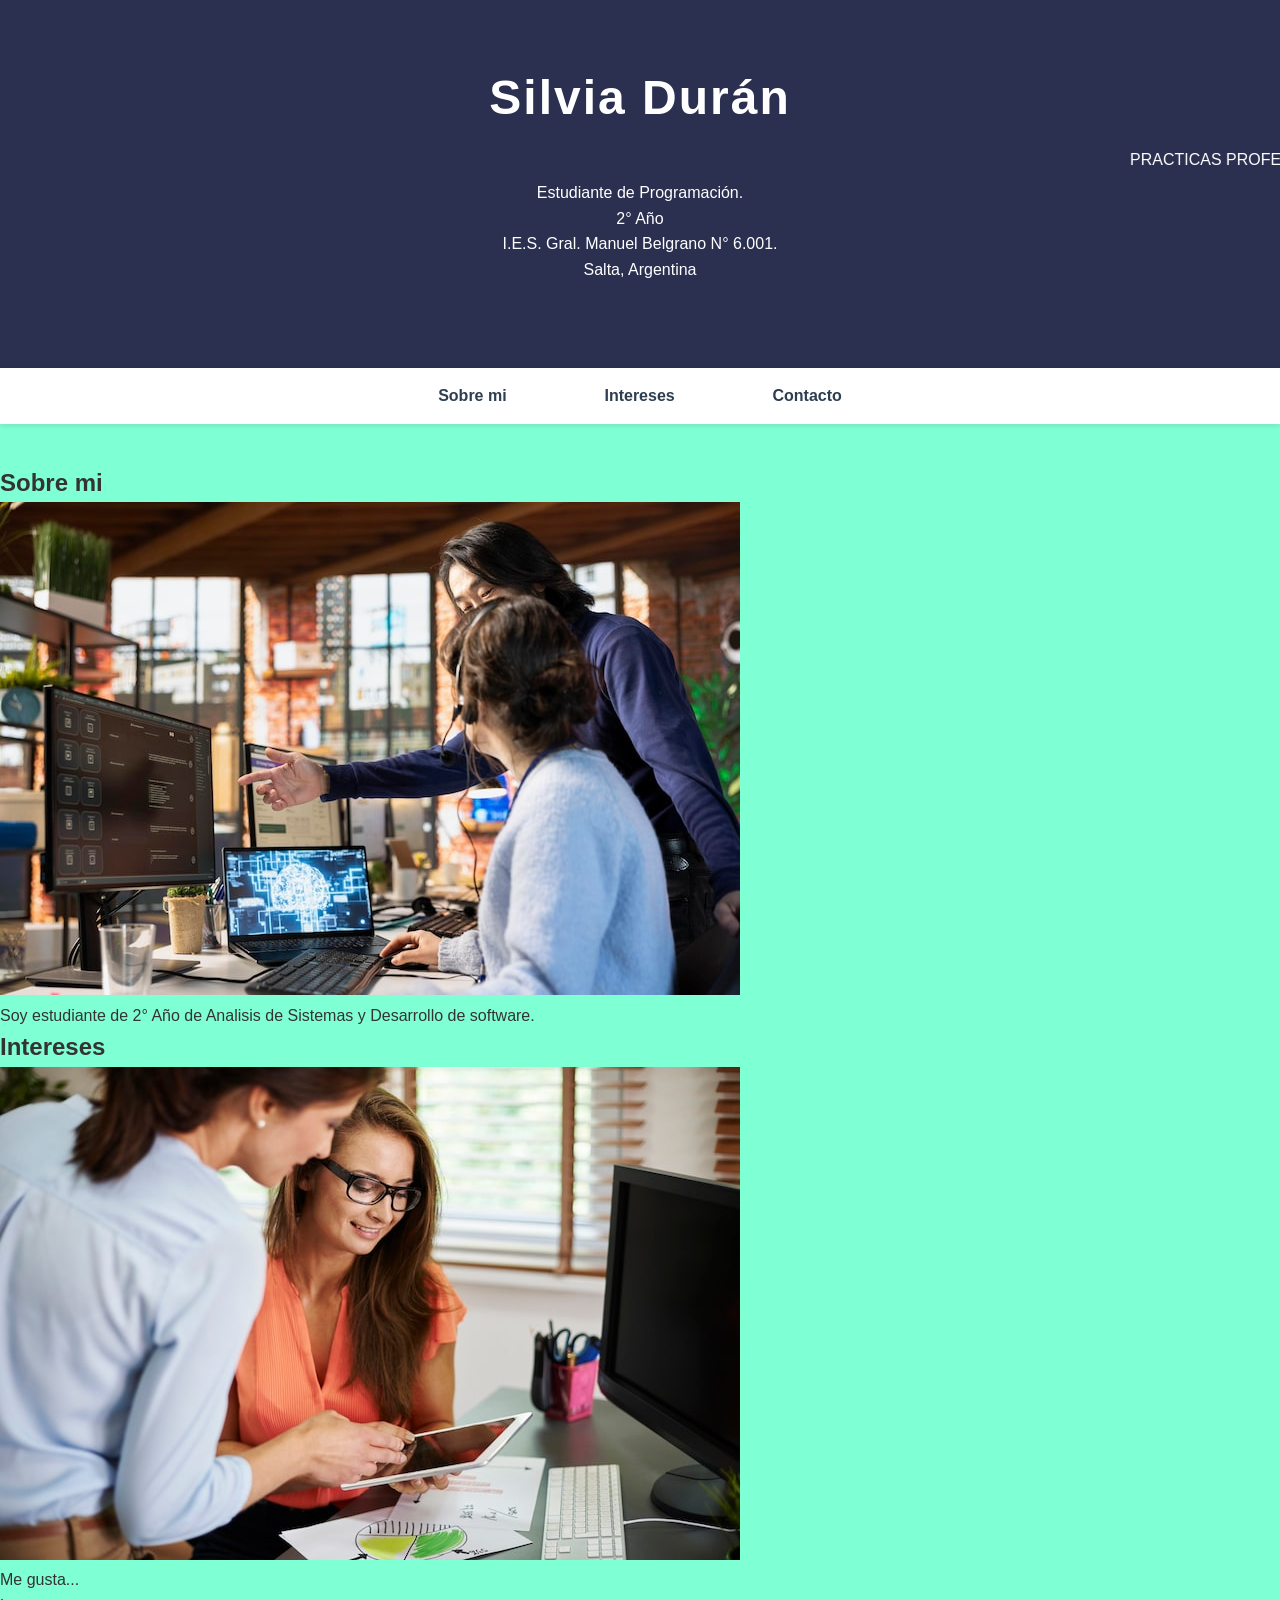
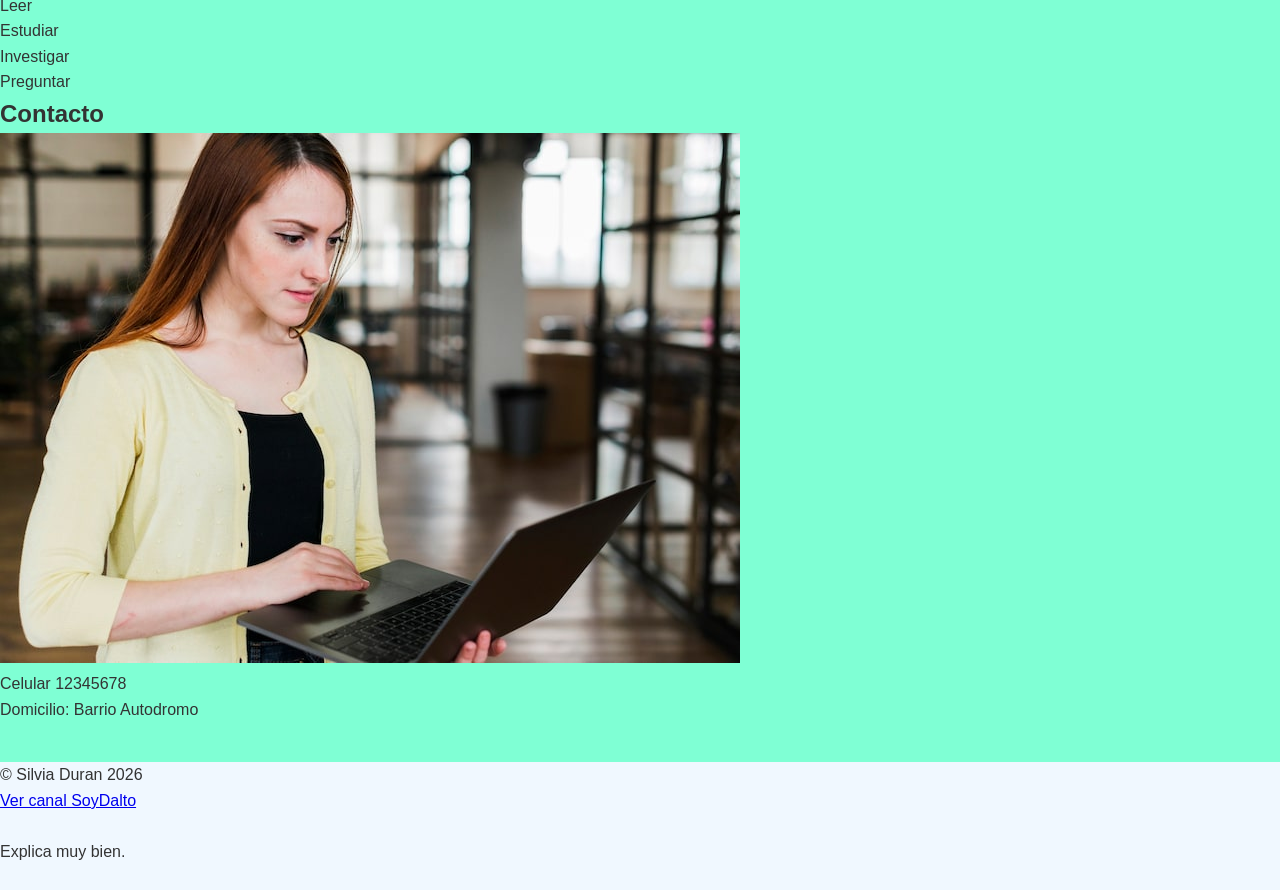
==== index.html @ c5f33813 "subida fial" ====
<!DOCTYPE html>
<html lang="es">
<head>

<meta charset="UTF-8">
<meta name="viewport" content="width=device-width, initial-scale=1.0">
<title>Silvia Duran — Mi Primer Sitio</title>
</head>
<body>
<header>
    <h1>Silvia Durán</h1>
    <marquee>PRACTICAS PROFESIONALIZANTES II</marquee>
<br>
<p>Estudiante de Programación.</p> 
<p>2° Año</p>
<p> I.E.S. Gral. Manuel Belgrano N° 6.001.</p>
<p> Salta, Argentina</p>
</br>
</header>
<nav>
<a href="#sobre-mi">Sobre mi</a>&nbsp;&nbsp;&nbsp;&nbsp;&nbsp;&nbsp;&nbsp;&nbsp;&nbsp;&nbsp;&nbsp;&nbsp;
<a href="#intereses">Intereses</a>&nbsp;&nbsp;&nbsp;&nbsp;&nbsp;&nbsp;&nbsp;&nbsp;&nbsp;&nbsp;&nbsp;&nbsp;
<a href="#contacto">Contacto</a>
</nav>
<main>
<section id="sobre-mi">
<h1>Sobre mi</h1>
<img src="images/foto 3.jpg" alt="analista">
<p>Soy estudiante de 2° Año de Analisis de Sistemas y Desarrollo de software.</p>
</section>
<section id="intereses">
<h1>Intereses</h1>
<img src="images/foto 8.jpg" alt="Foto">
<p>Me gusta...</p>
<ul>
    <li>Leer</li>
    <li>Estudiar</li>
    <li>Investigar</li>
    <li>Preguntar</li>
</ul>
</section>
<section id="contacto">
<h1>Contacto</h1>
<img src="images/foto 7.jpg" alt="Foto">
<p>Celular 12345678
   <br> Domicilio: Barrio Autodromo
</p>
</section>
</main>
<footer>
<p>&copy; Silvia Duran 2026</p>
<a href="https://youtube.com/@soydalto"target="_blank"><p>Ver canal SoyDalto</p></a>
<br>
<p>Explica muy bien.</p>
</br>
</footer>
<link rel="stylesheet" href="style.css">
</body>
</html>
---- style.css ----
/* Configuración General */
* {
    margin: 0;
    padding: 0;
    box-sizing: border-box;
    font-family: 'Segoe UI', Tahoma, Geneva, Verdana, sans-serif;
}

body {
    background-color: aquamarine;
    color: #333;
    line-height: 1.6;
}

.container {
    max-width: 900px;
    margin: 0 auto;
    padding: 0 20px;
}

/* Encabezado */
header {
    background: #2c3050;
    color: white;
    padding: 60px 0;
    text-align: center;
}

header h1 {
    font-size: 3rem;
    margin-bottom: 10px;
    letter-spacing: 2px;
}

.subtitle {
    font-size: 1.2rem;
    color: #1abc9c;
    font-weight: bold;
}

/* Navegación */
nav {
    background: #fff;
    padding: 15px 0;
    text-align: center;
    position: sticky;
    top: 0;
    box-shadow: 0 2px 5px rgba(0,0,0,0.1);
    z-index: 1000;
}

nav a {
    text-decoration: none;
    color: #2c3e50;
    margin: 0 20px;
    font-weight: 600;
    transition: color 0.3s;
}

nav a:hover {
    color: #1abc9c;
}

/* Secciones */
main {
    padding: 40px 0;
}

h2 {
    border-bottom: 3px solid #1abc9c;
    display: inline-block;
    margin-bottom: 20px;
    padding-bottom: 5px;
}

.profile-content {
    display: flex;
    align-items: center;
    gap: 30px;
    background: white;
    padding: 20px;
    border-radius: 10px;
    box-shadow: 0 4px 15px rgba(0,0,0,0.05);
}

.profile-img {
    width: 300px;
    border-radius: 8px;
    object-fit: cover;
}

/* Responsivo (Para celulares) */
@media (max-width: 768px) {
    .profile-content {
        flex-direction: column;
        text-align: center;
    }
    
    .profile-img {
        width: 100%;
    }
}
footer{ 
    background-color: aliceblue;
    
}
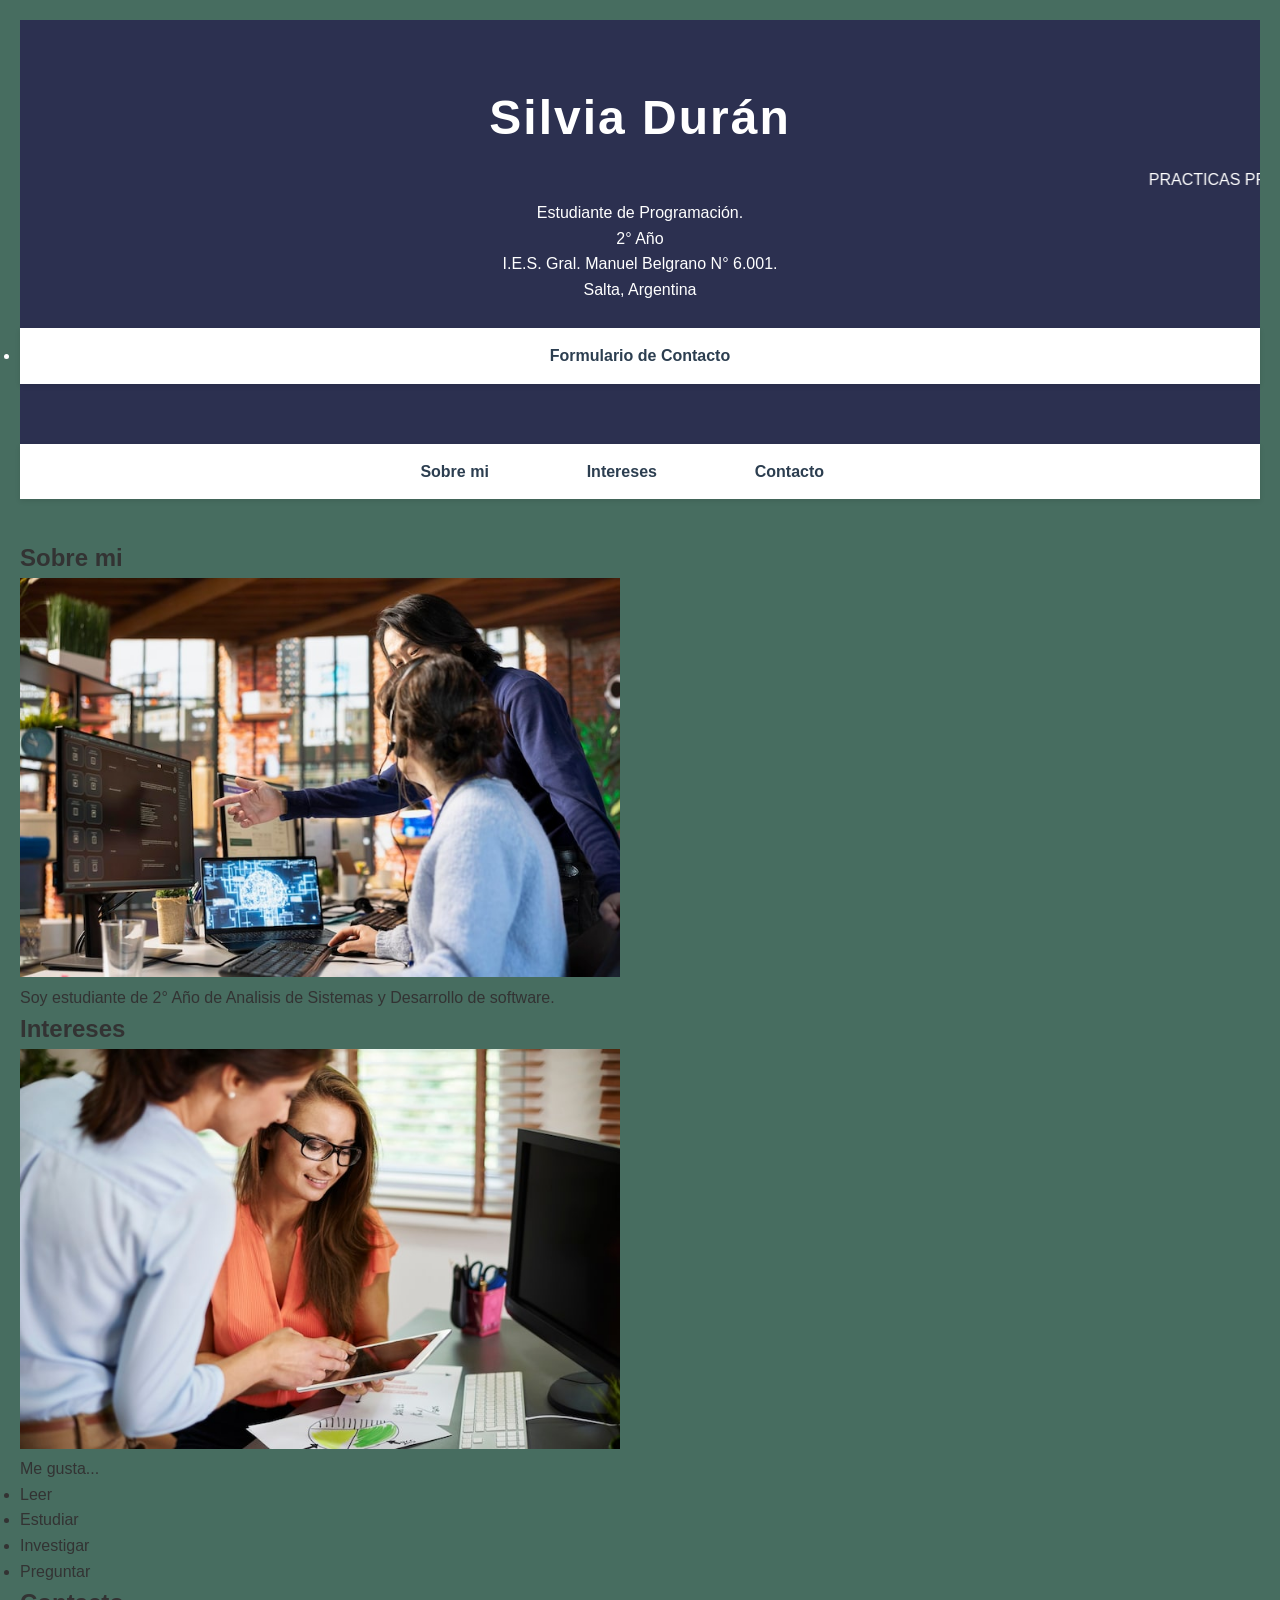
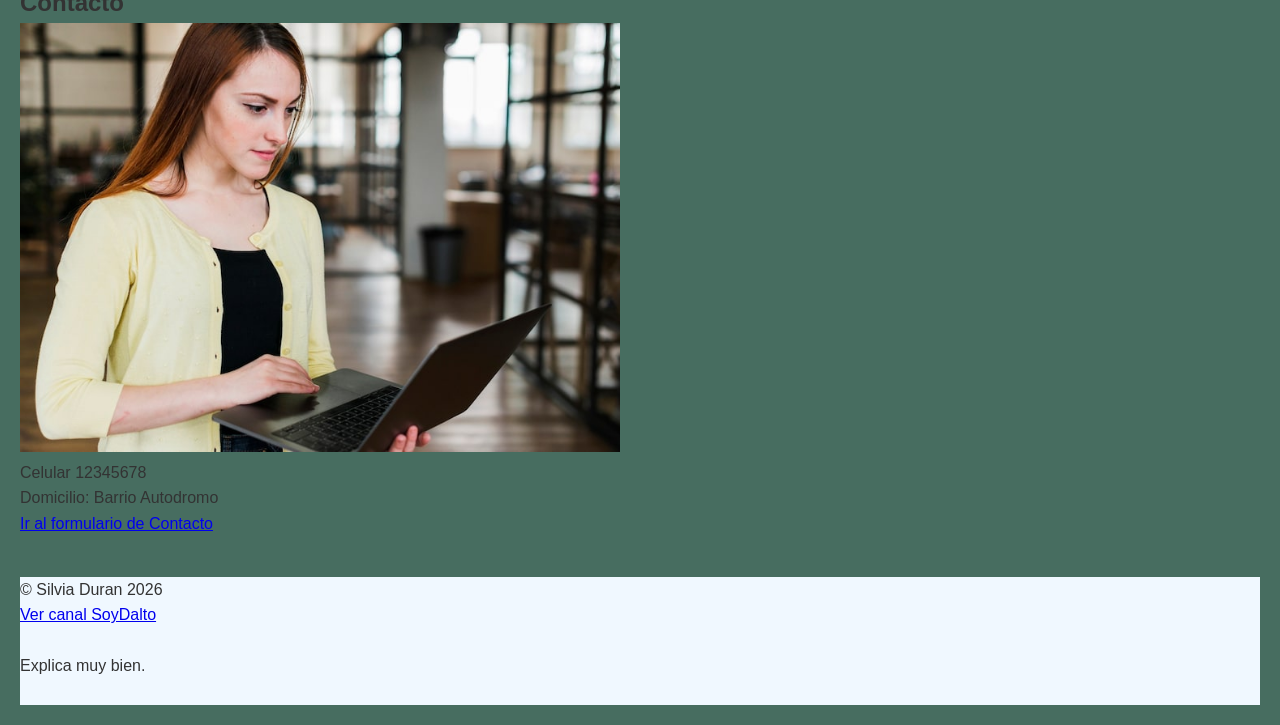
==== commit 3b25815d: "aplicar estilos al formulario" ====
--- a/index.html
+++ b/index.html
@@ -16,21 +16,26 @@
 <p> I.E.S. Gral. Manuel Belgrano N° 6.001.</p>
 <p> Salta, Argentina</p>
 </br>
+<nav>
+    <ul>
+        <li><a href="contacto.html">Formulario de Contacto</a></li>
+    </ul>
+</nav>
 </header>
 <nav>
 <a href="#sobre-mi">Sobre mi</a>&nbsp;&nbsp;&nbsp;&nbsp;&nbsp;&nbsp;&nbsp;&nbsp;&nbsp;&nbsp;&nbsp;&nbsp;
 <a href="#intereses">Intereses</a>&nbsp;&nbsp;&nbsp;&nbsp;&nbsp;&nbsp;&nbsp;&nbsp;&nbsp;&nbsp;&nbsp;&nbsp;
-<a href="#contacto">Contacto</a>
+<a href="#contacto">Contacto</a>&nbsp;&nbsp;&nbsp;&nbsp;&nbsp;&nbsp;&nbsp;&nbsp;
 </nav>
 <main>
 <section id="sobre-mi">
 <h1>Sobre mi</h1>
-<img src="images/foto 3.jpg" alt="analista">
+<img style="width: 100%; max-width: 600px;" src="images/foto 3.jpg" alt="Estudiante de sistemas trabajando frente a monitores con codigos y graficos.">
 <p>Soy estudiante de 2° Año de Analisis de Sistemas y Desarrollo de software.</p>
 </section>
 <section id="intereses">
 <h1>Intereses</h1>
-<img src="images/foto 8.jpg" alt="Foto">
+<img style="width: 100%; max-width: 600px;" src="images/foto 8.jpg" alt="2 Mujeres analistas de sistemas revisando una tableta.">
 <p>Me gusta...</p>
 <ul>
     <li>Leer</li>
@@ -41,11 +46,14 @@
 </section>
 <section id="contacto">
 <h1>Contacto</h1>
-<img src="images/foto 7.jpg" alt="Foto">
+<img style="width: 100%; max-width: 600px;" src="images/foto 7.jpg" alt="Mujer revisando su computdora">
 <p>Celular 12345678
    <br> Domicilio: Barrio Autodromo
 </p>
 </section>
+<section id="formulario">
+ <a href="contacto.html">Ir al formulario de Contacto</a>
+
 </main>
 <footer>
 <p>&copy; Silvia Duran 2026</p>
--- a/style.css
+++ b/style.css
@@ -104,4 +104,44 @@
     background-color: aliceblue;
     
 }
+
+/*===============================================================================
+ESTILOS DEL FORMULARIO (Pagina de Contacto)
+=================================================================================
+*/
+body{
+    background-color:#476d60;
+    font-family: Arial, sans-serif;
+    margin:0;
+    padding: 20px;
+}
+.form-group {
+    margin-botton: 20px;
+}
+
+label{
+    display: block;
+    margin-botton: 5px;
+    font-family: sans-serif;
+}
+
+input, selec, textarea{
+    width: 100%;
+    padding: 10px;
+    margin-botton: 20px;
+    border-radius: 8px;
+    border:1px solid #a815c6;
+    box-sizing: border-box;
+}
+
+input:valid, textarea:valid {
+    border: 2px solid green;
+    background-color:rgb(121, 215, 86)
+}
+
+:not(:placeholder-shown)
+input:invalid:not(:placeholder-shown) {
+    border.2px solid red;
+    background-color:#f17777;
+}
     
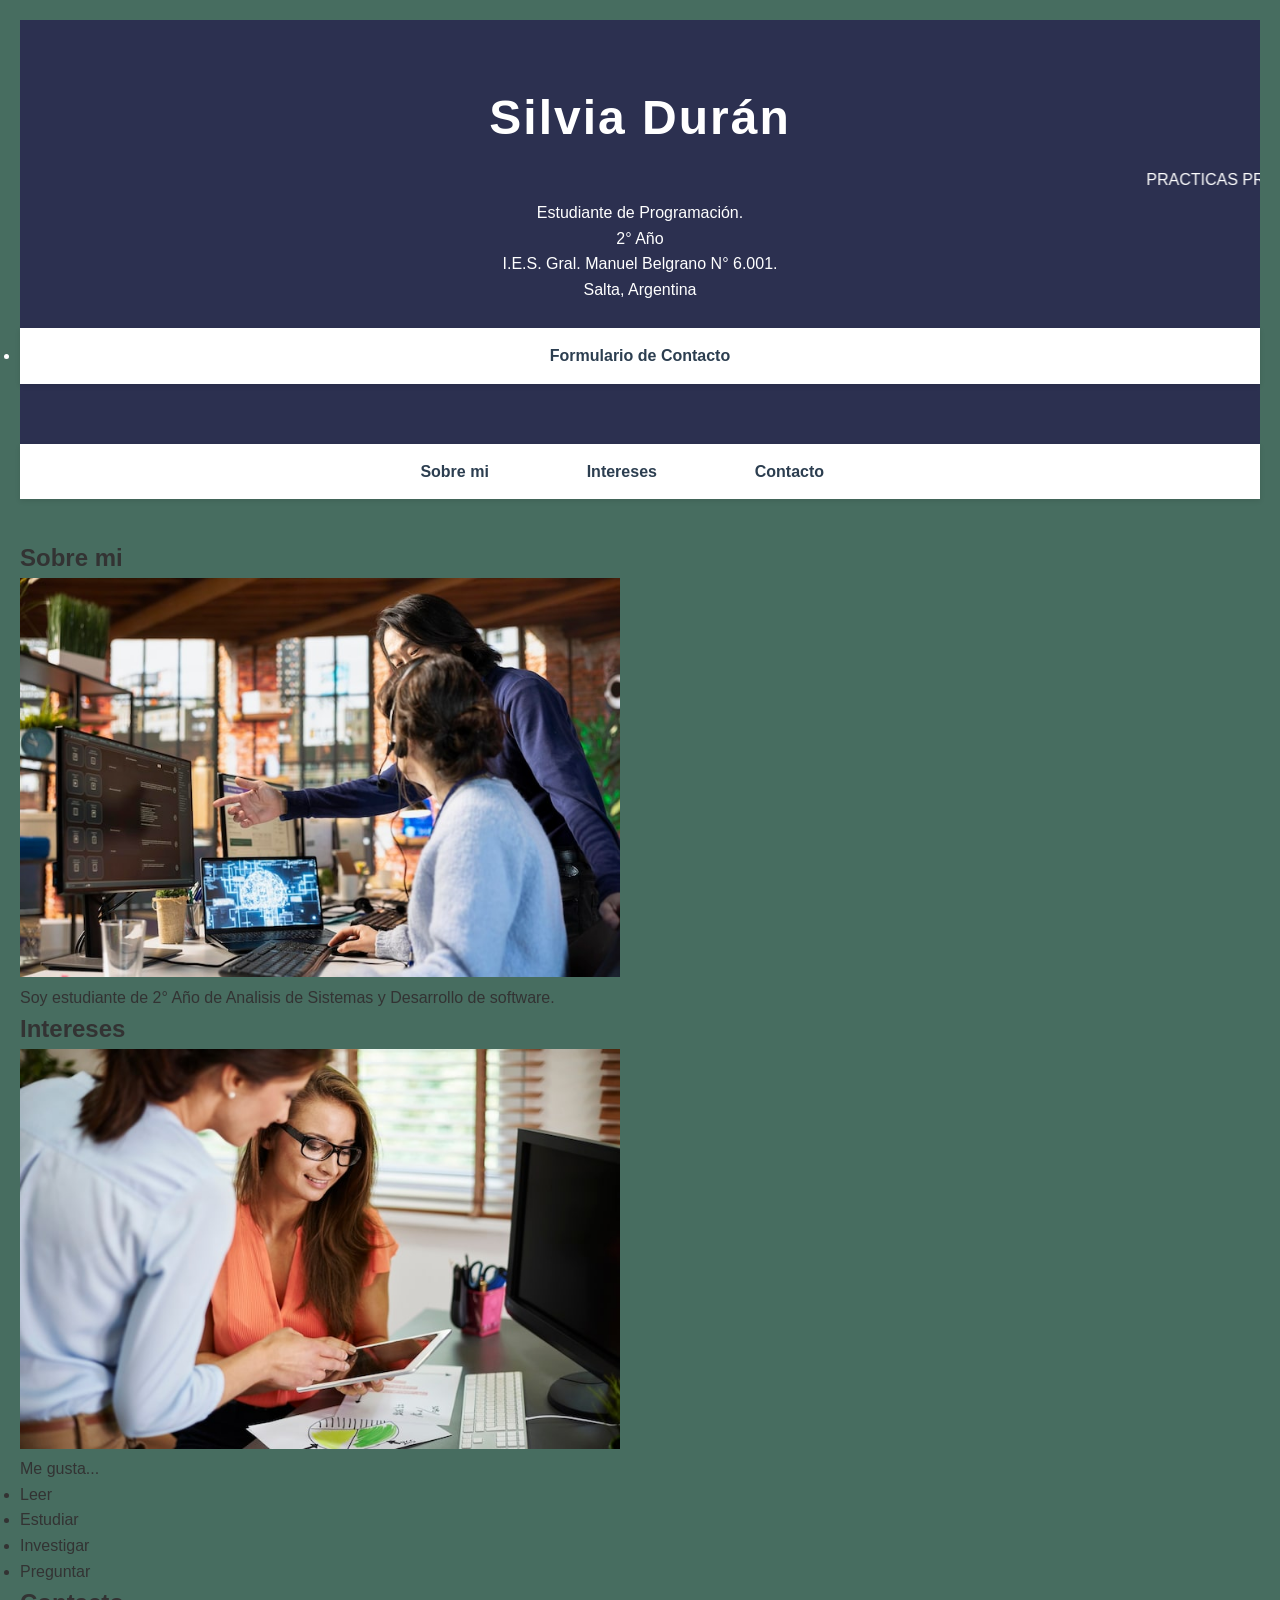
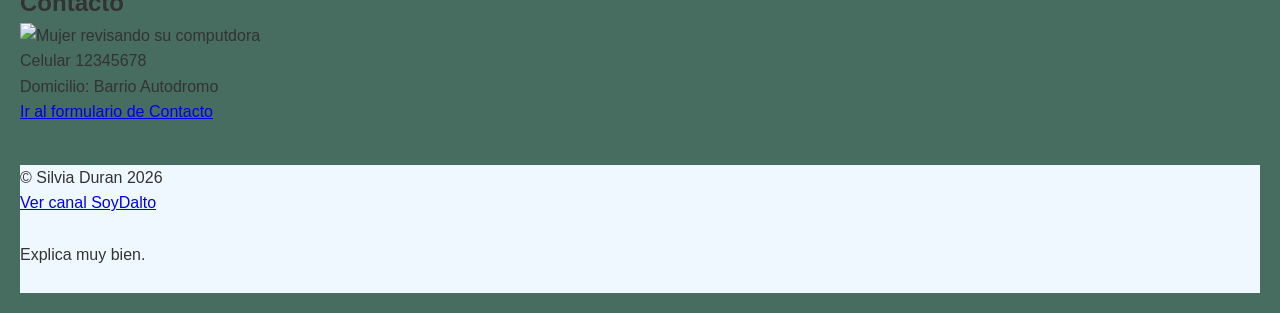
==== commit b05177d6: "actualizar index.html" ====
--- a/index.html
+++ b/index.html
@@ -46,7 +46,7 @@
 </section>
 <section id="contacto">
 <h1>Contacto</h1>
-<img style="width: 100%; max-width: 600px;" src="images/foto 7.jpg" alt="Mujer revisando su computdora">
+<img style="width: 100%; max-width: 600px; src="images/foto 7.jpg" alt="Mujer revisando su computdora">
 <p>Celular 12345678
    <br> Domicilio: Barrio Autodromo
 </p>
